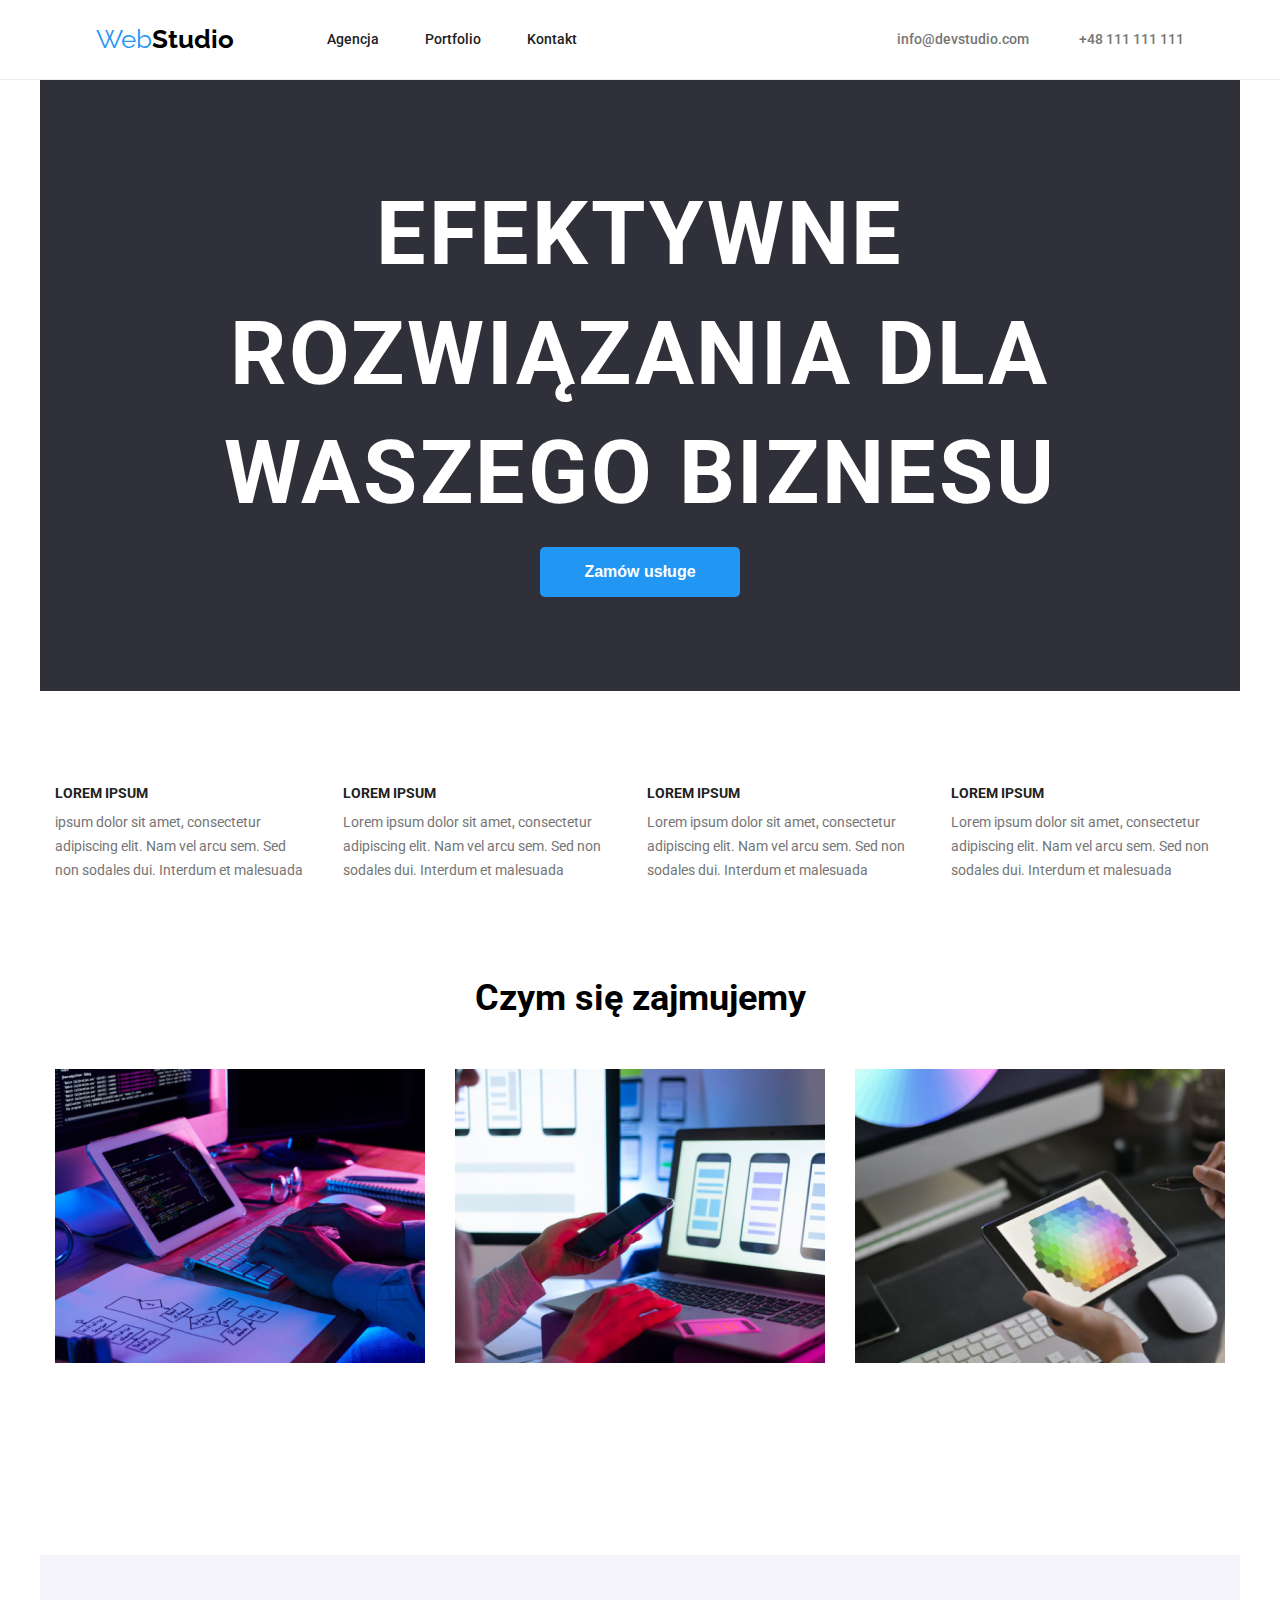
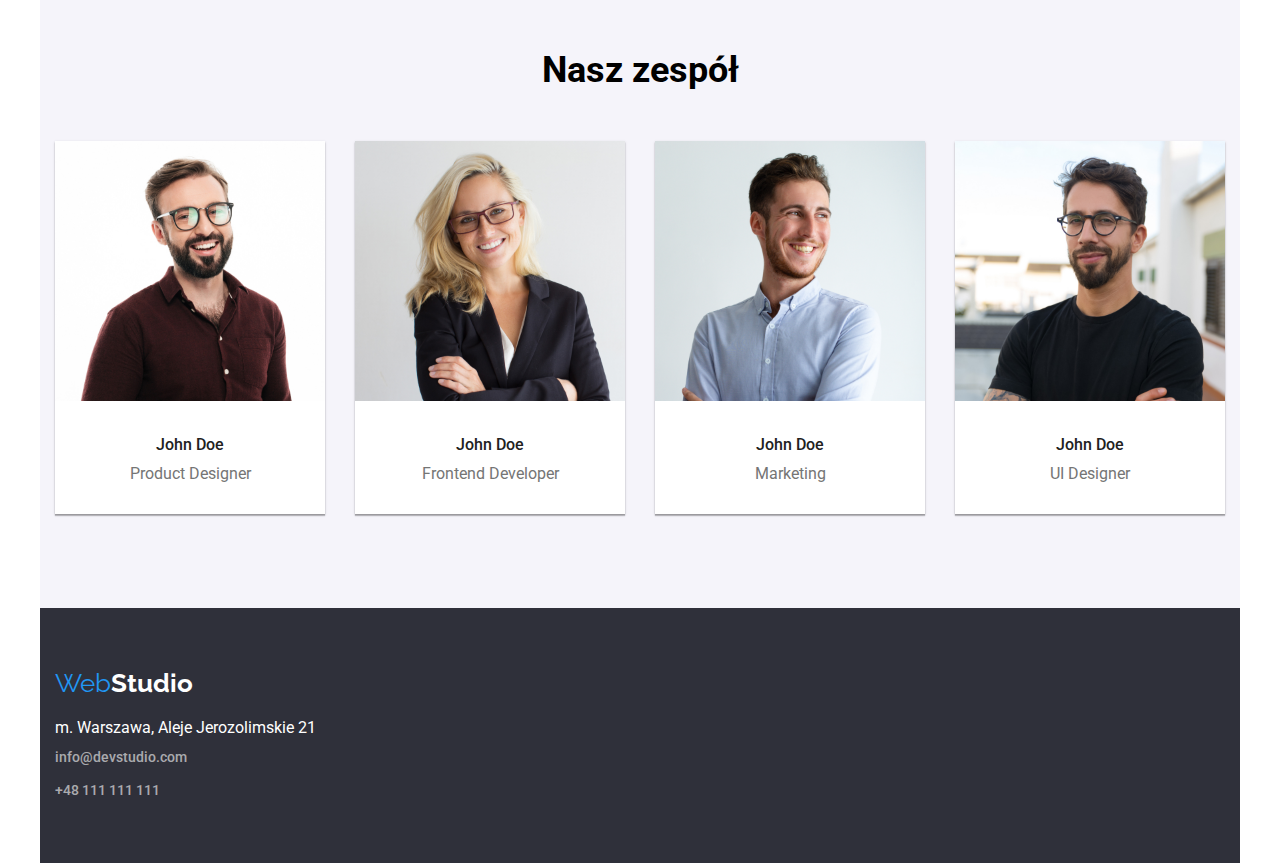
==== index.html @ c42805ab "Zadanie nr 3" ====
<!DOCTYPE html>
<html lang="pl">
  <head>
    <meta charset="UTF-8" />
    <meta http-equiv="X-UA-Compatible" content="IE=edge" />
    <title>Studio</title>
    <link rel="stylesheet" href="css/styles.css" />
    <link
      rel="stylesheet"
      href="https://fonts.googleapis.com/css2?family=Raleway:wght@700&family=Roboto:wght@400;500;700;900&display=swap"
    />
    <link
      rel="stylesheet"
      href="node_modules/modern-normalize/modern-normalize.css"
    />
  </head>
  <body>
    <header class="header">
      <div class="container header-flex">
        <a href="index.html" class="logo"
          ><span class="web-logo">Web</span>Studio</a
        >
        <nav>
          <ul class="header-flex-nav ul-list">
            <li><a href="/agencja" class="header">Agencja</a></li>
            <li><a href="portfolio.html" class="header">Portfolio</a></li>
            <li><a href="/kontakt" class="header">Kontakt</a></li>
          </ul>
        </nav>
        <ul class="header-flex-address ul-list">
          <li>
            <a href="mailto:info@devstudio.com" class="address"
              >info@devstudio.com</a
            >
          </li>
          <li>
            <a href="tel:+48111111111" class="address">+48 111 111 111</a>
          </li>
        </ul>
      </div>
    </header>
    <main>
      <div class="title container section">
        <h1>EFEKTYWNE ROZWIĄZANIA DLA WASZEGO BIZNESU</h1>
        <button type="button" class="btn">Zamów usługe</button>
      </div>
      <section class="container section">
        <div class="lorem">
          <ul class="lorem-item ul-list">
            <li>
              <h4>LOREM IPSUM</h4>
              <p class="lorem-item-p">
                ipsum dolor sit amet, consectetur adipiscing elit. Nam vel arcu
                sem. Sed non sodales dui. Interdum et malesuada
              </p>
            </li>
            <li>
              <h4>LOREM IPSUM</h4>
              <p class="lorem-item-p">
                Lorem ipsum dolor sit amet, consectetur adipiscing elit. Nam vel
                arcu sem. Sed non sodales dui. Interdum et malesuada
              </p>
            </li>
            <li>
              <h4>LOREM IPSUM</h4>
              <p class="lorem-item-p">
                Lorem ipsum dolor sit amet, consectetur adipiscing elit. Nam vel
                arcu sem. Sed non sodales dui. Interdum et malesuada
              </p>
            </li>
            <li>
              <h4>LOREM IPSUM</h4>
              <p class="lorem-item-p">
                Lorem ipsum dolor sit amet, consectetur adipiscing elit. Nam vel
                arcu sem. Sed non sodales dui. Interdum et malesuada
              </p>
            </li>
          </ul>
        </div>
        <div class="job section">
          <h2>Czym się zajmujemy</h2>
          <ul class="job-item ul-list">
            <li>
              <img
                src="images/Tabletnastole.jpg"
                alt="Tablet na stole"
                width="370"
                height="294"
              />
            </li>
            <li>
              <img
                src="images/Telefonwdloninadlaptopem.jpg"
                alt="Telefon w dłoni"
                width="370"
                height="294"
              />
            </li>
            <li>
              <img
                src="images/Tabletzpaletakolorow.jpg"
                alt="Tablet z paletą kolorów"
                width="370"
                height="294"
              />
            </li>
          </ul>
        </div>
      </section>
      <section class="container section-team section">
        <h2>Nasz zespół</h2>
        <ul class="team ul-list">
          <li class="team-item">
            <img
              src="images/Productdesigner.jpg"
              alt="Product Designer"
              width="270"
              height="260"
            />
            <h5>John Doe</h5>
            Product Designer
          </li>
          <li class="team-item">
            <img
              src="images/FrontendDeveloper.jpg"
              alt="Frontend Developer"
              width="270"
              height="260"
            />
            <h5>John Doe</h5>
            Frontend Developer
          </li>
          <li class="team-item">
            <img
              src="images/Marketing.jpg"
              alt="Marketing"
              width="270"
              height="260"
            />
            <h5>John Doe</h5>
            Marketing
          </li>
          <li class="team-item">
            <img
              src="images/UIDesigner.jpg"
              alt="UI Designer"
              width="270"
              height="260"
            />
            <h5>John Doe</h5>
            UI Designer
          </li>
        </ul>
      </section>
    </main>
    <footer>
      <div class="container footer">
        <address>
          <a href="index.html" class="logo" style="color: white"
            ><span class="web-logo">Web</span>Studio</a
          >
          <div class="footer-item">
            <p>m. Warszawa, Aleje Jerozolimskie 21</p>
            <a href="mailto:info@devstudio.com" class="address-footer"
              >info@devstudio.com</a
            >
            <a href="tel:+48111111111" class="address-footer"
              >+48 111 111 111</a
            >
          </div>
        </address>
      </div>
    </footer>
  </body>
</html>
---- css/styles.css ----
body {
  font-family: var(--font-main), var(--font-sans-serif);
  color: var(--black);
  border: 0;
}
:root {
  --blue: #2196f3;
  --white: #ffffff;
  --black: #000000;
  --gray: #757575;
  --darkgray: #212121;
  --font-main: "Roboto";
  --font-sans-serif: sans-serif;
}
*,
::after,
::before {
  box-sizing: border-box;
  margin: 0;
  padding: 0;
}
.container {
  width: 1200px;
  margin: auto;
  padding: 0 15px;
}
ul {
  list-style-type: none;
}
a {
  text-decoration: none;
}
.section {
  padding-top: 94px;
  padding-bottom: 94px;
}
/*===header===*/
.header {
  font-size: 14px;
  font-weight: 500;
  line-height: 1.17;
  color: var(--darkgray);
  height: 80px;
  border-bottom: 1px solid #ececec;
  display: flex;
  align-items: center;
}
.header:hover,
.header:focus {
  color: var(--blue);
}

.header-flex {
  display: flex;
  align-items: center;
  justify-content: center;
}
.header-flex-nav {
  display: flex;
  align-items: center;
  gap: 46px;
  width: 254px;
  height: 16px;
  margin-left: 93px;
}
.header-flex-address {
  display: flex;
  gap: 50px;
  margin-left: 316px;
}
.logo {
  font-family: Raleway;
  font-size: 26px;
  font-weight: 700;
  line-height: 1.17;
  color: var(--black);
  text-decoration: none;
  font-style: normal;
}
.web-logo {
  font-size: 26px;
  font-weight: 400;
  line-height: 1.17;
  color: var(--blue);
  text-decoration: none;
  font-style: normal;
}
.address {
  font-size: 14px;
  font-weight: 500;
  line-height: 1.71;
  color: var(--gray);
}
.address:hover,
.address:focus {
  color: var(--blue);
}
/*===header end===*/
/*===main===*/
.bussines {
  width: 1600px;
}
.btn {
  font-size: 16px;
  font-weight: 700;
  line-height: 1.875;
  text-align: center;
  color: var(--white);
  background-color: var(--blue);
  border-radius: 0.3rem;
  border: 0rem;
  width: 200px;
  height: 50px;
  cursor: pointer;
}

.title {
  font-size: 44px;
  font-weight: 900;
  line-height: 1.36;
  text-align: center;
  color: var(--white);
  background-color: #2f303a;
  letter-spacing: 0.06em;
}

.lorem {
  font-size: 14px;
  font-weight: 400;
  line-height: 1.71;
  color: var(--gray);
}
.lorem-item {
  display: flex;
  align-items: center;
  gap: 30px;
}
.lorem-item-p {
  padding-top: 10px;
}
.lorem h4 {
  font-size: 14px;
  font-weight: 700;
  line-height: 1.17;
  color: var(--darkgray);
}
.job {
  text-align: center;
}
.job-item {
  display: flex;
  gap: 30px;
  padding-top: 50px;
}
.section-team {
  background-color: #f5f4fa;
  text-align: center;
}

.team {
  font-size: 16px;
  font-weight: 400;
  line-height: 1.17;
  color: var(--gray);
  display: flex;
  gap: 30px;
  padding-top: 50px;
}
.team-item {
  background-color: var(--white);
  padding: 0 0 30px 0;
  box-shadow: 0px 2px 1px 0px #00000033, 0px 1px 1px 0px #00000024,
    0px 1px 3px 0px #0000001f;
}
.team h5 {
  font-size: 16px;
  font-weight: 500;
  line-height: 1.17;
  color: var(--darkgray);
  padding-top: 30px;
  padding-bottom: 10px;
}
/*===main end===*/
/*===fotter===*/
.footer {
  background-color: #2f303a;
  color: var(--white);
  font-style: normal;
}
.footer-item {
  padding-top: 20px;
}
.footer-item > a {
  display: flex;
  flex-direction: row;
  row-gap: 9px;
}
address {
  padding-top: 60px;
  padding-bottom: 60px;
  font-style: normal;
}
.address-footer {
  font-size: 14px;
  font-weight: 500;
  line-height: 1.71;
  color: #ffffff99;
  padding-top: 9px;
}

.address-footer:hover,
.address-footer:focus {
  color: var(--blue);
}
/*===footer-end===*/
.pages {
  font-size: 16px;
  font-weight: 400;
  line-height: 1.875;
  display: flex;
  flex-wrap: wrap;
  gap: 30px;
  flex-basis: calc((100%-90) / 3);
  padding-top: 50px;
}
.pages-item > figcaption {
  border-bottom: 1px solid #eeeeee;
  border-left: 1px solid #eeeeee;
  border-right: 1px solid #eeeeee;
  padding: 20px 24px 20px 24px;
}
.pages-item > img {
  display: block;
}
.pages h5 {
  font-size: 18px;
  font-weight: 700;
  line-height: 2;
}
h2 {
  font-size: 36px;
  font-weight: 700;
  line-height: 1.17;
}
.btn-portfolio {
  text-align: center;
  color: var(--darkgray);
  background-color: #f5f4fa;
  border: 0rem;
  height: 38px;
  width: 121px;
  border-radius: 4px;
  font-size: 16px;
  font-weight: 500;
  line-height: 1.625;
  text-align: center;
  cursor: pointer;
}
.btn-portfolio:hover,
.btn-portfolio:focus {
  background-color: var(--blue);
  border-radius: 0.2rem;
  color: var(--white);
}
.btn-portfolio-list {
  display: flex;
  justify-content: center;
  flex-wrap: wrap;
  gap: 8px;
  flex-basis: calc((100%-32) / 5);
}
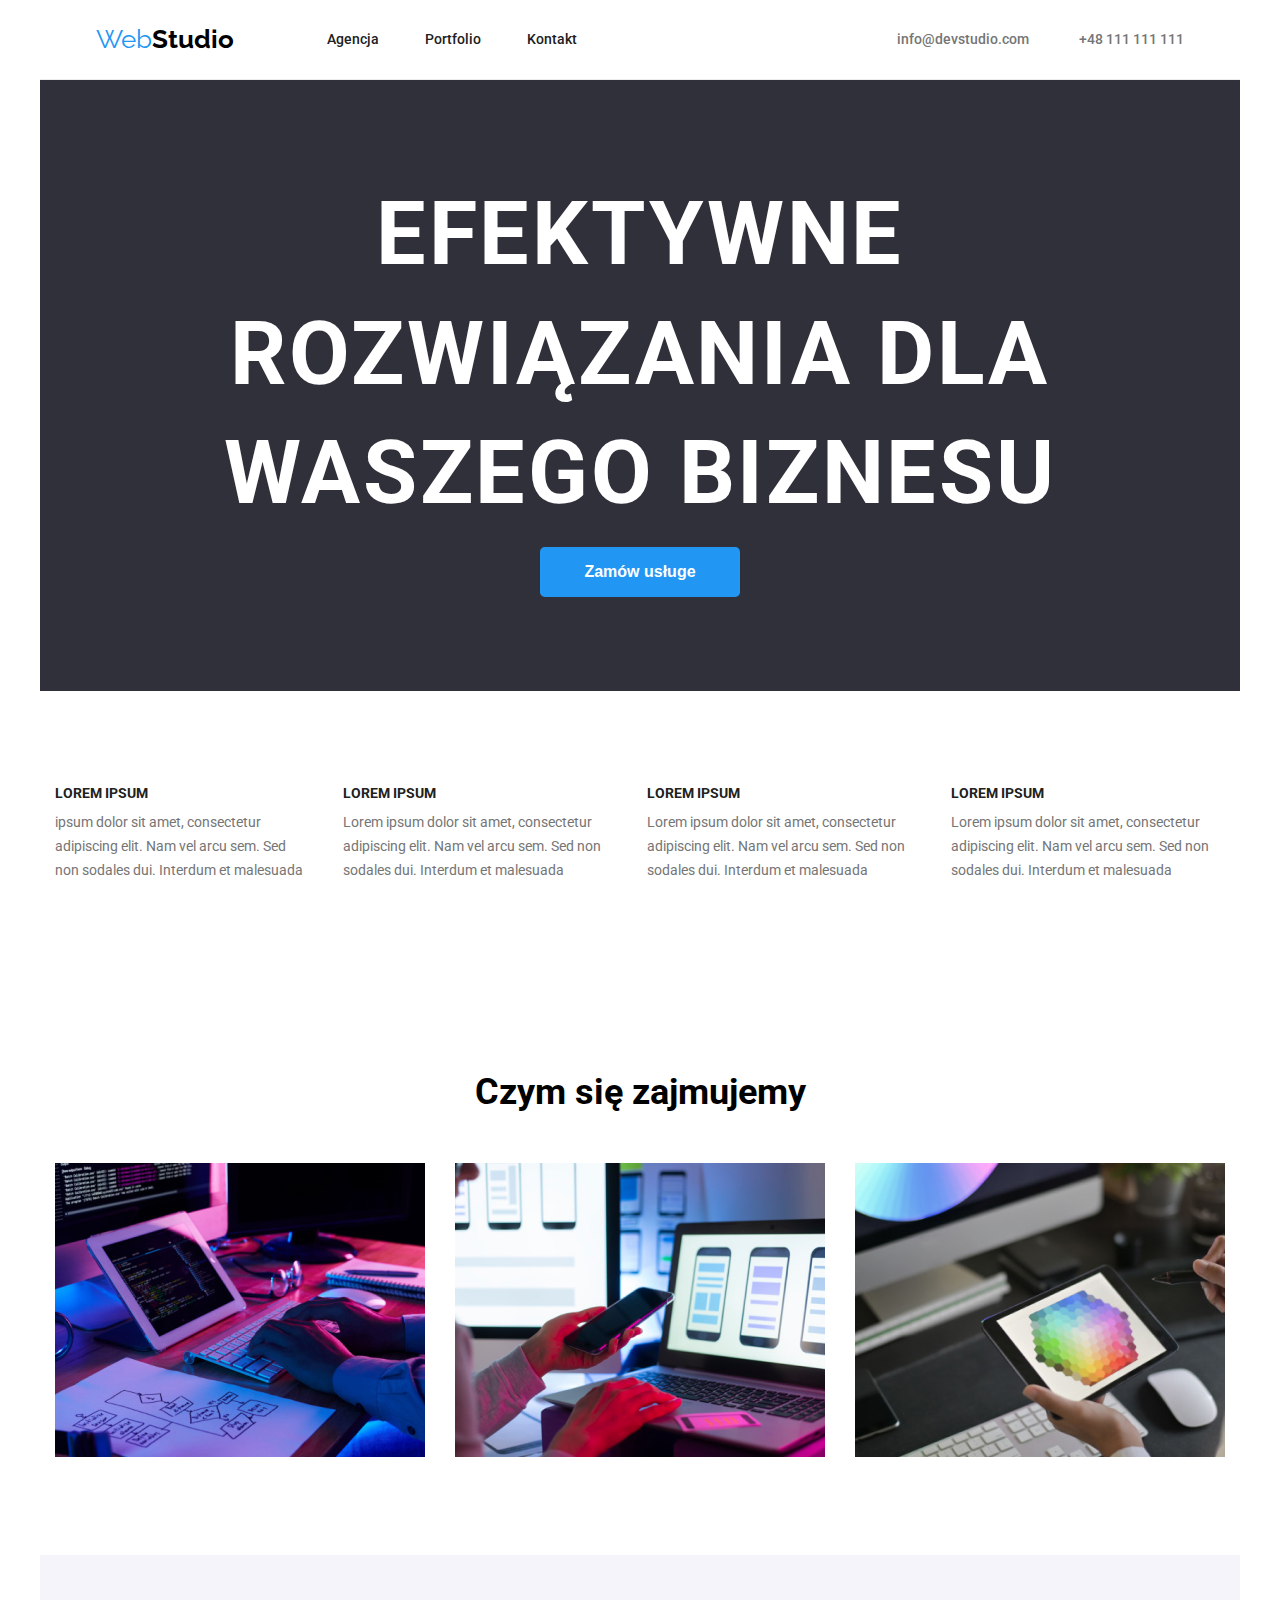
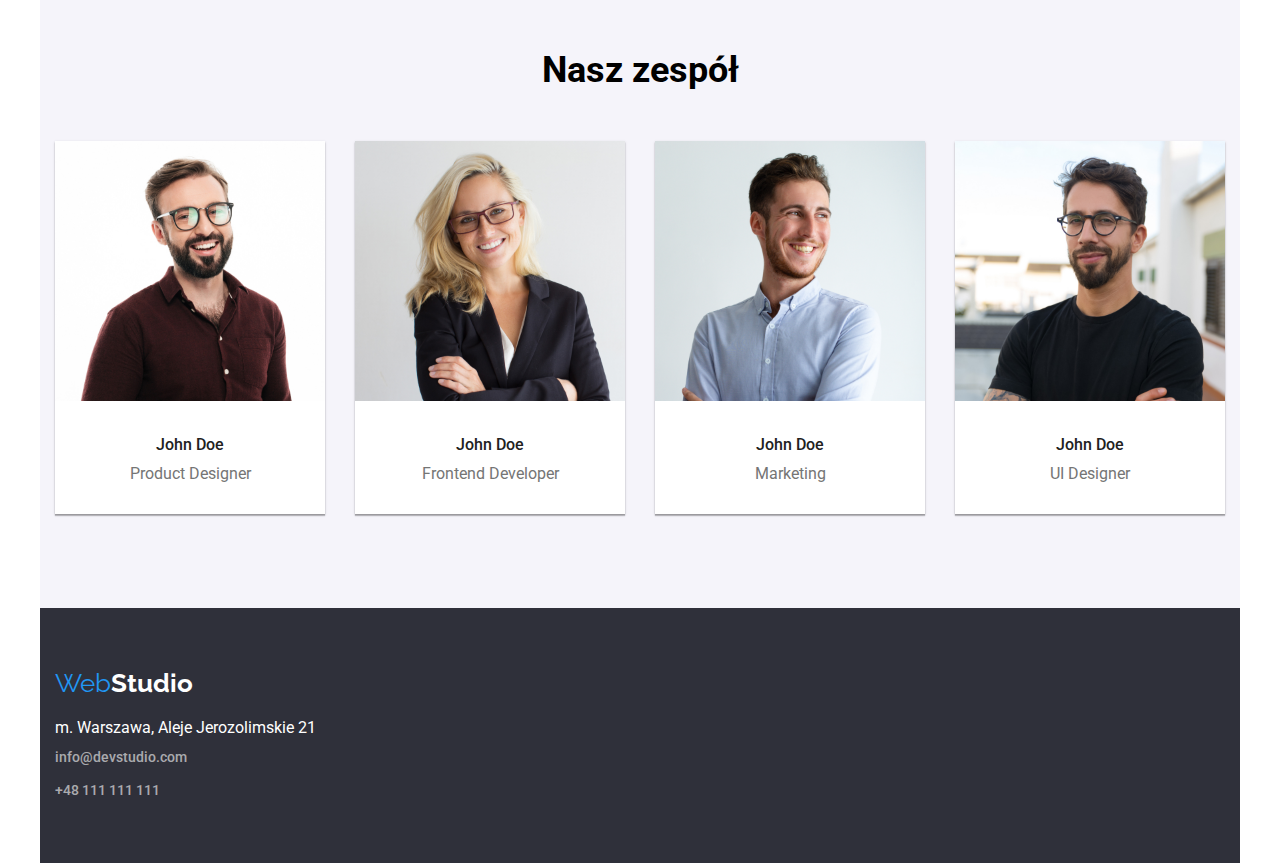
==== commit 7b8fe075: "poprawka" ====
--- a/index.html
+++ b/index.html
@@ -15,8 +15,8 @@
     />
   </head>
   <body>
-    <header class="header">
-      <div class="container header-flex">
+    <header>
+      <div class="header container header-flex">
         <a href="index.html" class="logo"
           ><span class="web-logo">Web</span>Studio</a
         >
@@ -44,8 +44,8 @@
         <h1>EFEKTYWNE ROZWIĄZANIA DLA WASZEGO BIZNESU</h1>
         <button type="button" class="btn">Zamów usługe</button>
       </div>
-      <section class="container section">
-        <div class="lorem">
+      <section>
+        <div class="container lorem section">
           <ul class="lorem-item ul-list">
             <li>
               <h4>LOREM IPSUM</h4>
@@ -77,7 +77,7 @@
             </li>
           </ul>
         </div>
-        <div class="job section">
+        <div class="job section container">
           <h2>Czym się zajmujemy</h2>
           <ul class="job-item ul-list">
             <li>
@@ -107,50 +107,52 @@
           </ul>
         </div>
       </section>
-      <section class="container section-team section">
-        <h2>Nasz zespół</h2>
-        <ul class="team ul-list">
-          <li class="team-item">
-            <img
-              src="images/Productdesigner.jpg"
-              alt="Product Designer"
-              width="270"
-              height="260"
-            />
-            <h5>John Doe</h5>
-            Product Designer
-          </li>
-          <li class="team-item">
-            <img
-              src="images/FrontendDeveloper.jpg"
-              alt="Frontend Developer"
-              width="270"
-              height="260"
-            />
-            <h5>John Doe</h5>
-            Frontend Developer
-          </li>
-          <li class="team-item">
-            <img
-              src="images/Marketing.jpg"
-              alt="Marketing"
-              width="270"
-              height="260"
-            />
-            <h5>John Doe</h5>
-            Marketing
-          </li>
-          <li class="team-item">
-            <img
-              src="images/UIDesigner.jpg"
-              alt="UI Designer"
-              width="270"
-              height="260"
-            />
-            <h5>John Doe</h5>
-            UI Designer
-          </li>
-        </ul>
+      <section>
+        <div class="container section-team section">
+          <h2>Nasz zespół</h2>
+          <ul class="team ul-list">
+            <li class="team-item">
+              <img
+                src="images/Productdesigner.jpg"
+                alt="Product Designer"
+                width="270"
+                height="260"
+              />
+              <h5>John Doe</h5>
+              Product Designer
+            </li>
+            <li class="team-item">
+              <img
+                src="images/FrontendDeveloper.jpg"
+                alt="Frontend Developer"
+                width="270"
+                height="260"
+              />
+              <h5>John Doe</h5>
+              Frontend Developer
+            </li>
+            <li class="team-item">
+              <img
+                src="images/Marketing.jpg"
+                alt="Marketing"
+                width="270"
+                height="260"
+              />
+              <h5>John Doe</h5>
+              Marketing
+            </li>
+            <li class="team-item">
+              <img
+                src="images/UIDesigner.jpg"
+                alt="UI Designer"
+                width="270"
+                height="260"
+              />
+              <h5>John Doe</h5>
+              UI Designer
+            </li>
+          </ul>
+        </div>
       </section>
     </main>
     <footer>
--- a/css/styles.css
+++ b/css/styles.css
@@ -34,6 +34,12 @@
   padding-top: 94px;
   padding-bottom: 94px;
 }
+
+h2 {
+  font-size: 36px;
+  font-weight: 700;
+  line-height: 1.17;
+}
 /*===header===*/
 .header {
   font-size: 14px;
@@ -213,6 +219,7 @@
   color: var(--blue);
 }
 /*===footer-end===*/
+/*===portfolio===*/
 .pages {
   font-size: 16px;
   font-weight: 400;
@@ -237,11 +244,6 @@
   font-weight: 700;
   line-height: 2;
 }
-h2 {
-  font-size: 36px;
-  font-weight: 700;
-  line-height: 1.17;
-}
 .btn-portfolio {
   text-align: center;
   color: var(--darkgray);
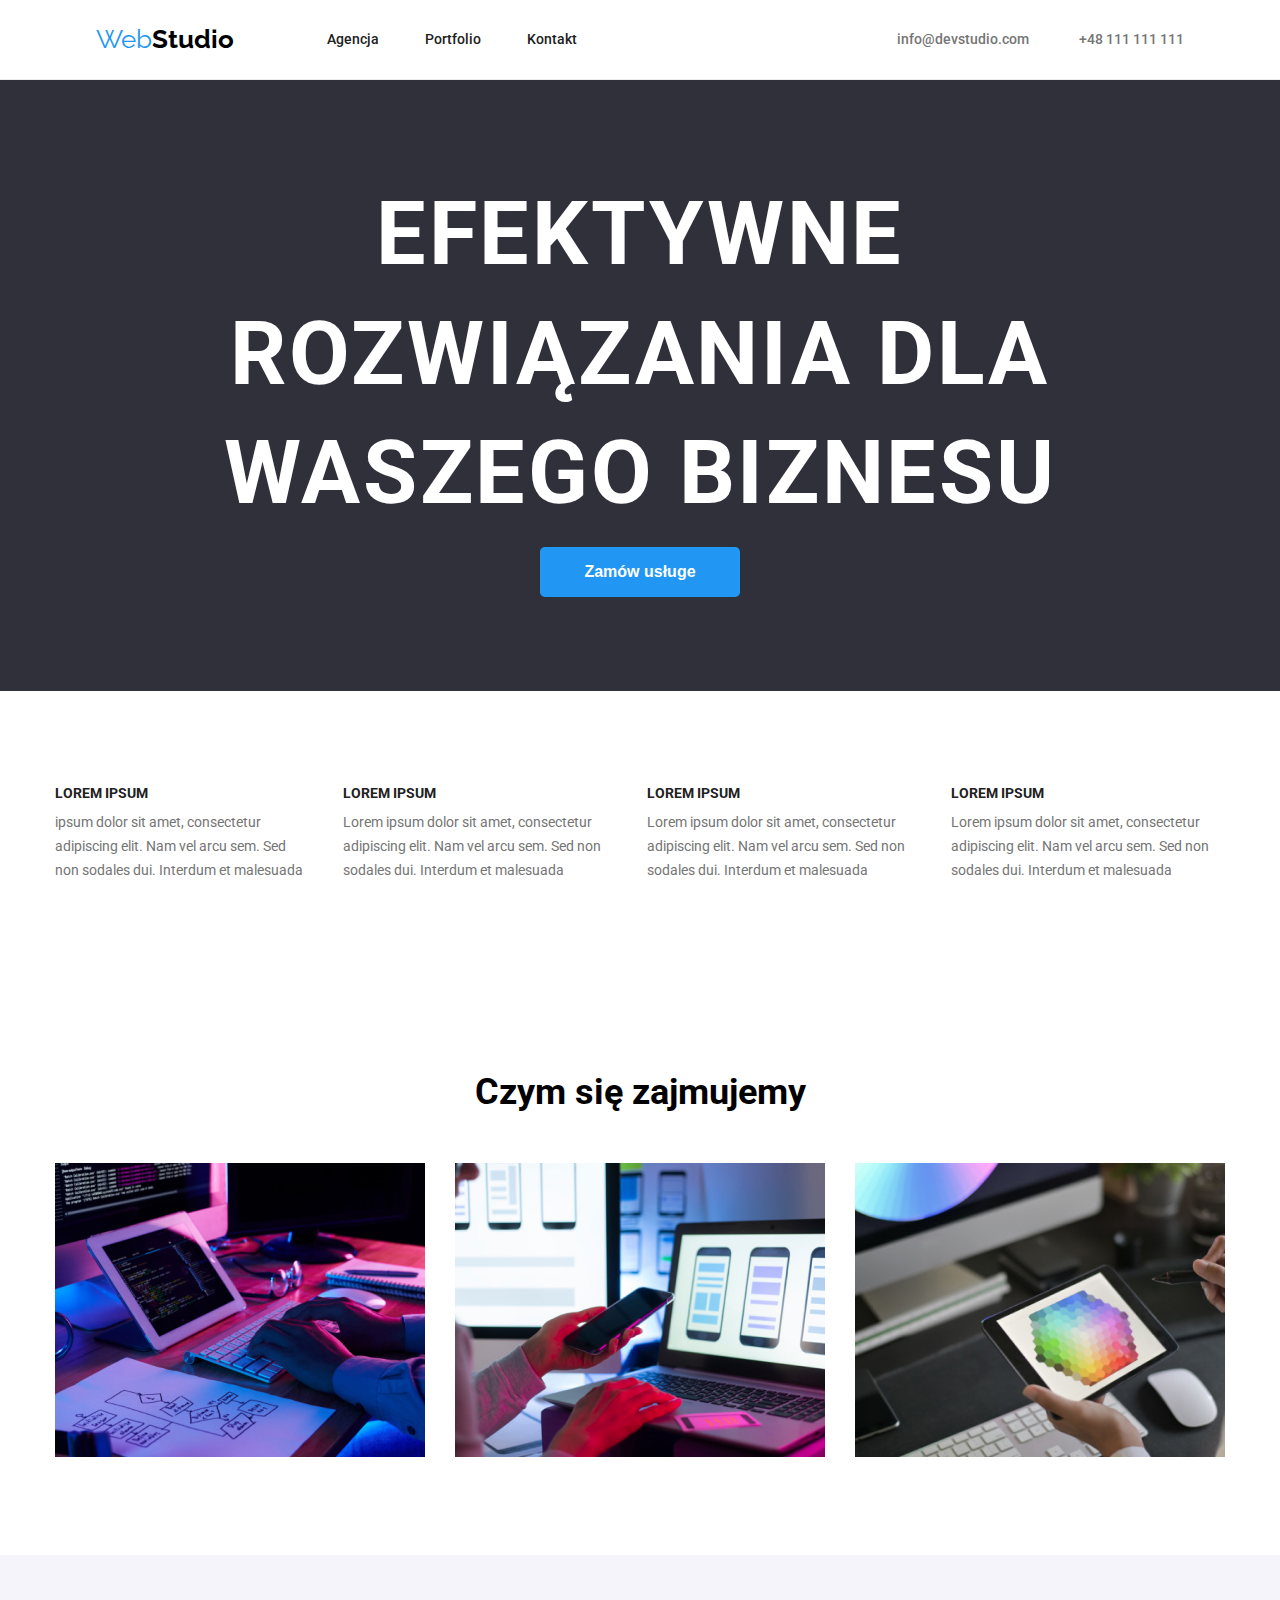
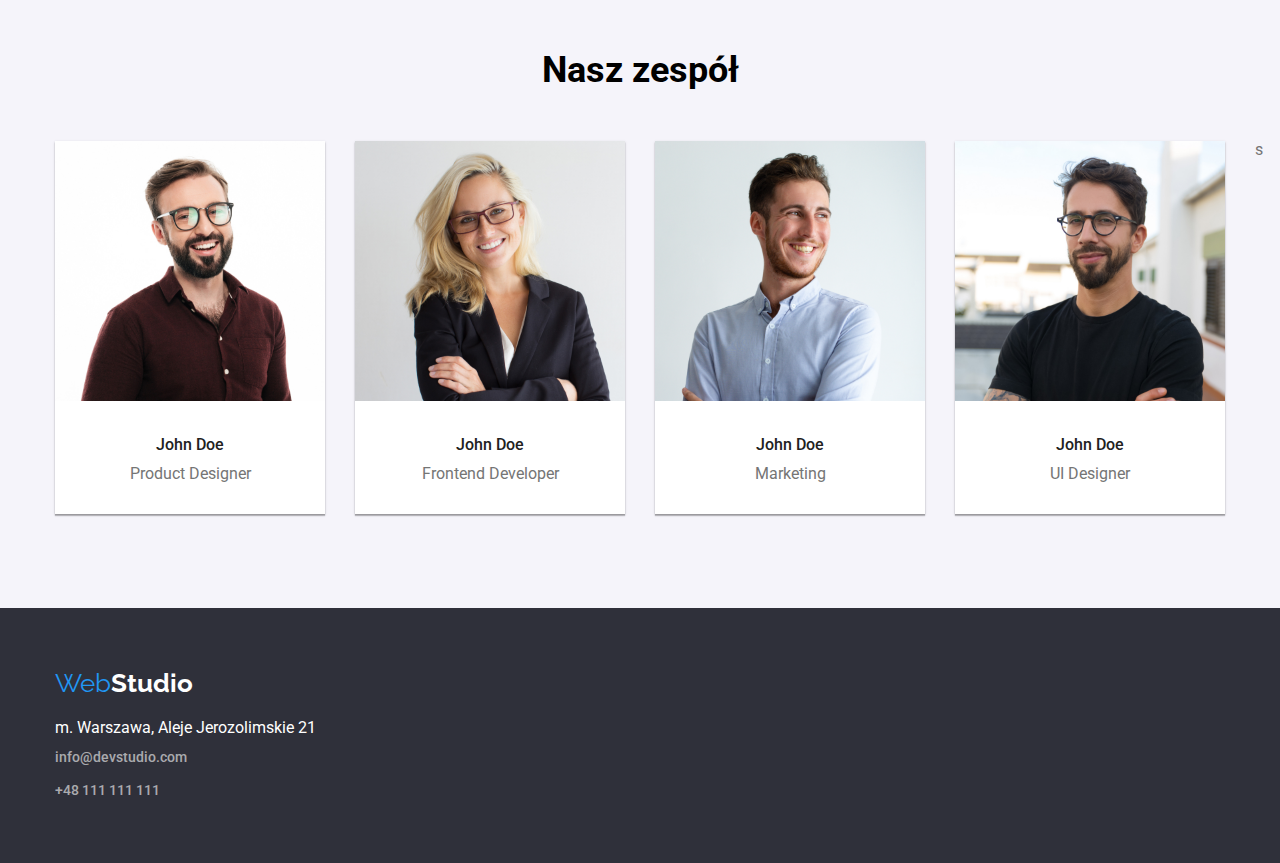
==== commit 01e3cdd5: "poprawki" ====
--- a/index.html
+++ b/index.html
@@ -16,36 +16,40 @@
   </head>
   <body>
     <header>
-      <div class="header container header-flex">
-        <a href="index.html" class="logo"
-          ><span class="web-logo">Web</span>Studio</a
-        >
-        <nav>
-          <ul class="header-flex-nav ul-list">
-            <li><a href="/agencja" class="header">Agencja</a></li>
-            <li><a href="portfolio.html" class="header">Portfolio</a></li>
-            <li><a href="/kontakt" class="header">Kontakt</a></li>
+      <section class="header">
+        <div class="container header-flex">
+          <a href="index.html" class="logo"
+            ><span class="web-logo">Web</span>Studio</a
+          >
+          <nav>
+            <ul class="header-flex-nav ul-list">
+              <li><a href="/agencja" class="header">Agencja</a></li>
+              <li><a href="portfolio.html" class="header">Portfolio</a></li>
+              <li><a href="/kontakt" class="header">Kontakt</a></li>
+            </ul>
+          </nav>
+          <ul class="header-flex-address ul-list">
+            <li>
+              <a href="mailto:info@devstudio.com" class="address"
+                >info@devstudio.com</a
+              >
+            </li>
+            <li>
+              <a href="tel:+48111111111" class="address">+48 111 111 111</a>
+            </li>
           </ul>
-        </nav>
-        <ul class="header-flex-address ul-list">
-          <li>
-            <a href="mailto:info@devstudio.com" class="address"
-              >info@devstudio.com</a
-            >
-          </li>
-          <li>
-            <a href="tel:+48111111111" class="address">+48 111 111 111</a>
-          </li>
-        </ul>
-      </div>
+        </div>
+      </section>
     </header>
     <main>
-      <div class="title container section">
-        <h1>EFEKTYWNE ROZWIĄZANIA DLA WASZEGO BIZNESU</h1>
-        <button type="button" class="btn">Zamów usługe</button>
-      </div>
-      <section>
-        <div class="container lorem section">
+      <section class="title">
+        <div class="container section">
+          <h1>EFEKTYWNE ROZWIĄZANIA DLA WASZEGO BIZNESU</h1>
+          <button type="button" class="btn">Zamów usługe</button>
+        </div>
+      </section>
+      <section class="lorem">
+        <div class="container section">
           <ul class="lorem-item ul-list">
             <li>
               <h4>LOREM IPSUM</h4>
@@ -77,7 +81,9 @@
             </li>
           </ul>
         </div>
-        <div class="job section container">
+      </section>
+      <section class="job">
+        <div class="section container">
           <h2>Czym się zajmujemy</h2>
           <ul class="job-item ul-list">
             <li>
@@ -107,8 +113,8 @@
           </ul>
         </div>
       </section>
-      <section>
-        <div class="container section-team section">
+      <section class="section-team">
+        <div class="container section">
           <h2>Nasz zespół</h2>
           <ul class="team ul-list">
             <li class="team-item">
@@ -151,27 +157,30 @@
               <h5>John Doe</h5>
               UI Designer
             </li>
+            s
           </ul>
         </div>
       </section>
     </main>
     <footer>
-      <div class="container footer">
-        <address>
-          <a href="index.html" class="logo" style="color: white"
-            ><span class="web-logo">Web</span>Studio</a
-          >
-          <div class="footer-item">
-            <p>m. Warszawa, Aleje Jerozolimskie 21</p>
-            <a href="mailto:info@devstudio.com" class="address-footer"
-              >info@devstudio.com</a
+      <section class="footer">
+        <div class="container">
+          <address>
+            <a href="index.html" class="logo" style="color: white"
+              ><span class="web-logo">Web</span>Studio</a
             >
-            <a href="tel:+48111111111" class="address-footer"
-              >+48 111 111 111</a
-            >
-          </div>
-        </address>
-      </div>
+            <div class="footer-item">
+              <p>m. Warszawa, Aleje Jerozolimskie 21</p>
+              <a href="mailto:info@devstudio.com" class="address-footer"
+                >info@devstudio.com</a
+              >
+              <a href="tel:+48111111111" class="address-footer"
+                >+48 111 111 111</a
+              >
+            </div>
+          </address>
+        </div>
+      </section>
     </footer>
   </body>
 </html>
